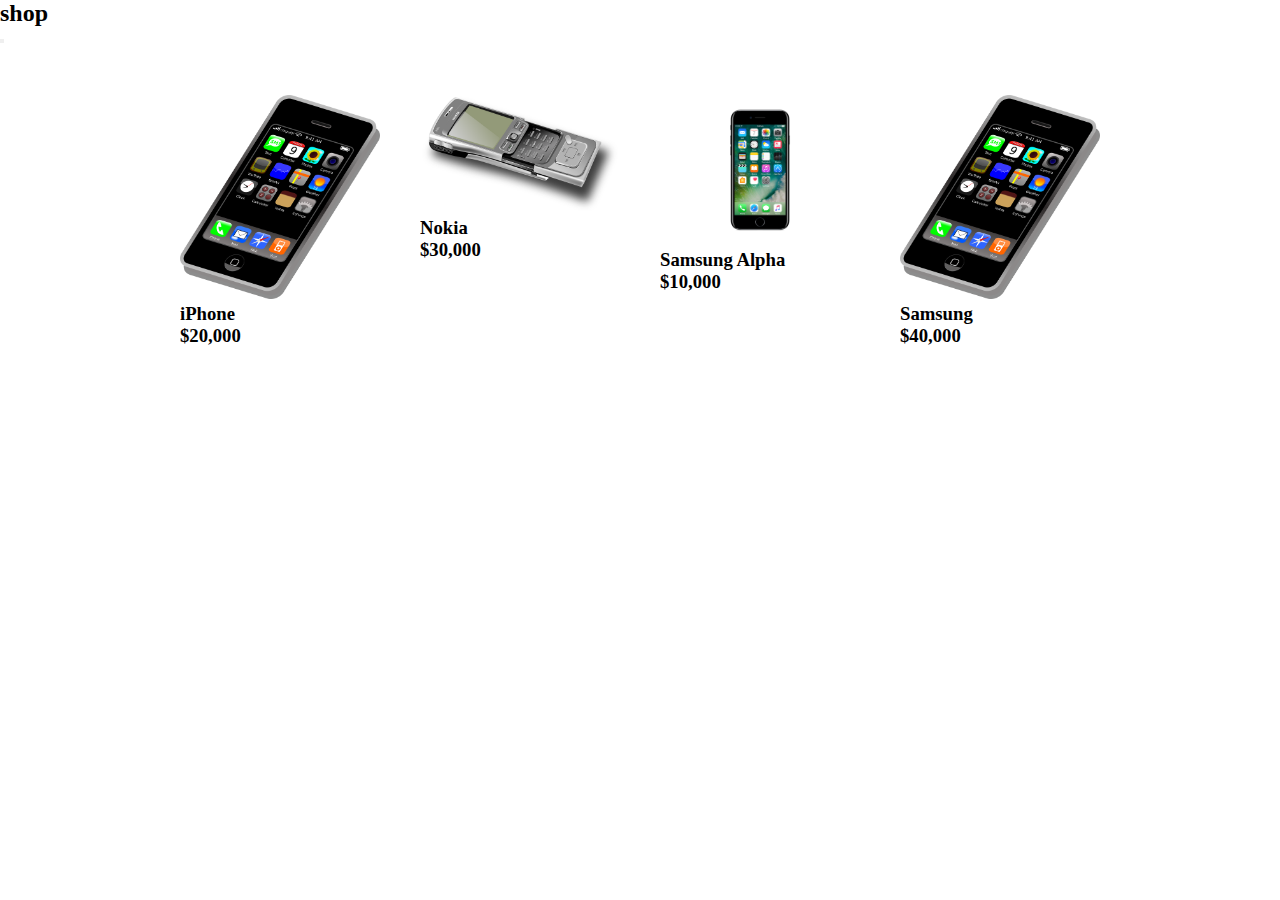
==== index.html @ 589e2d1b "shoping cart" ====
<!DOCTYPE html>
<html lang="en">

<head>
    <meta charset="UTF-8">
    <meta http-equiv="X-UA-Compatible" content="IE=edge">
    <meta name="viewport" content="width=device-width, initial-scale=1.0">
    <title>Document</title>
    <link rel="stylesheet" href="https://cdnjs.cloudflare.com/ajax/libs/font-awesome/6.2.0/css/all.min.css"
        integrity="sha512-xh6O/CkQoPOWDdYTDqeRdPCVd1SpvCA9XXcUnZS2FmJNp1coAFzvtCN9BmamE+4aHK8yyUHUSCcJHgXloTyT2A=="
        crossorigin="anonymous" referrerpolicy="no-referrer" />
    <link rel="stylesheet" href="https://cdn.jsdelivr.net/npm/bootstrap@4.1.3/dist/css/bootstrap.min.css"
        integrity="sha384-MCw98/SFnGE8fJT3GXwEOngsV7Zt27NXFoaoApmYm81iuXoPkFOJwJ8ERdknLPMO" crossorigin="anonymous">
    <link rel="stylesheet" href="./style.css">

</head>

<body>

    <nav class="navbar  navbar-light bg-light">
        <div class="container">
            <h2 class="navbar-brand" href="#">shop</h2>
            <a href="cart.html" class="cart">
                <button class="btn btn-outline-secondary"> <i class="fa-solid fa-basket-shopping"></i> <span>0</span></button>
            </a>
        </div>
    </nav>





    <div class="container-fluid">
        <div class="imag">
            <img src="./imag/iphone.png" alt="">
            <h3>iPhone</h3>
            <h3>$20,000</h3>
            <a class="add-cart cart1" href="#">Add cart</a>
        </div>

        <div class="imag">
            <img src="./imag/nokia.png" alt="">
            <h3>Nokia</h3>
            <h3>$30,000</h3>
            <a class="add-cart cart2" href="#">Add cart</a>
        </div>

        <div class="imag">
            <img src="./imag/Samsung Alpha.png" alt="">
            <h3>Samsung Alpha</h3>
            <h3>$10,000</h3>
            <a class="add-cart cart3" href="#">Add cart</a>
        </div>

        <div class="imag">
            <img src="./imag/Samsung.png" alt="">
            <h3>Samsung</h3>
            <h3>$40,000</h3>
            <a class="add-cart cart4" href="#">Add cart</a>
        </div>
    </div>















    <script src="https://code.jquery.com/jquery-3.3.1.slim.min.js"
        integrity="sha384-q8i/X+965DzO0rT7abK41JStQIAqVgRVzpbzo5smXKp4YfRvH+8abtTE1Pi6jizo"
        crossorigin="anonymous"></script>
    <script src="https://cdn.jsdelivr.net/npm/popper.js@1.14.3/dist/umd/popper.min.js"
        integrity="sha384-ZMP7rVo3mIykV+2+9J3UJ46jBk0WLaUAdn689aCwoqbBJiSnjAK/l8WvCWPIPm49"
        crossorigin="anonymous"></script>
    <script src="https://cdn.jsdelivr.net/npm/bootstrap@4.1.3/dist/js/bootstrap.min.js"
        integrity="sha384-ChfqqxuZUCnJSK3+MXmPNIyE6ZbWh2IMqE241rYiqJxyMiZ6OW/JmZQ5stwEULTy"
        crossorigin="anonymous"></script>
    <script src="./index.js"></script>
</body>

</html>
---- style.css ----
*{
    margin: 0;
    padding: 0;
}
.imag{
    width: 200px;
    height: 400px;
    margin-right: 20px;
    margin-left: 20px;
    position: relative;
    overflow: hidden;
}
.imag img{
    width: 100%;
    height: auto;
}
.container-fluid{
    display: flex;
    justify-content: center;
    flex-wrap: wrap;
    margin-top: 50px;
    padding-bottom: 100px;
}
.add-cart{
    position: absolute;
    width: 100%;
    background-color: darkgray;
    transition: all 0.3s ease-in-out;
    opacity: 0;
    cursor: pointer;
    text-align: center;
}
.imag:hover .cart1,
.imag:hover .cart2,
.imag:hover .cart3,
.imag:hover .cart4{
    bottom: 50px;
    opacity: 1;
    padding: 10px;
    text-decoration: none;
}

.products{
    margin-left: 25rem;
    
    
}
.cart span{
    color: red;
    margin-top: 15px;
}
.Input{
    border: none;
    outline: none;
    background: none;
    width: 30px;
    pointer-events: none;
}
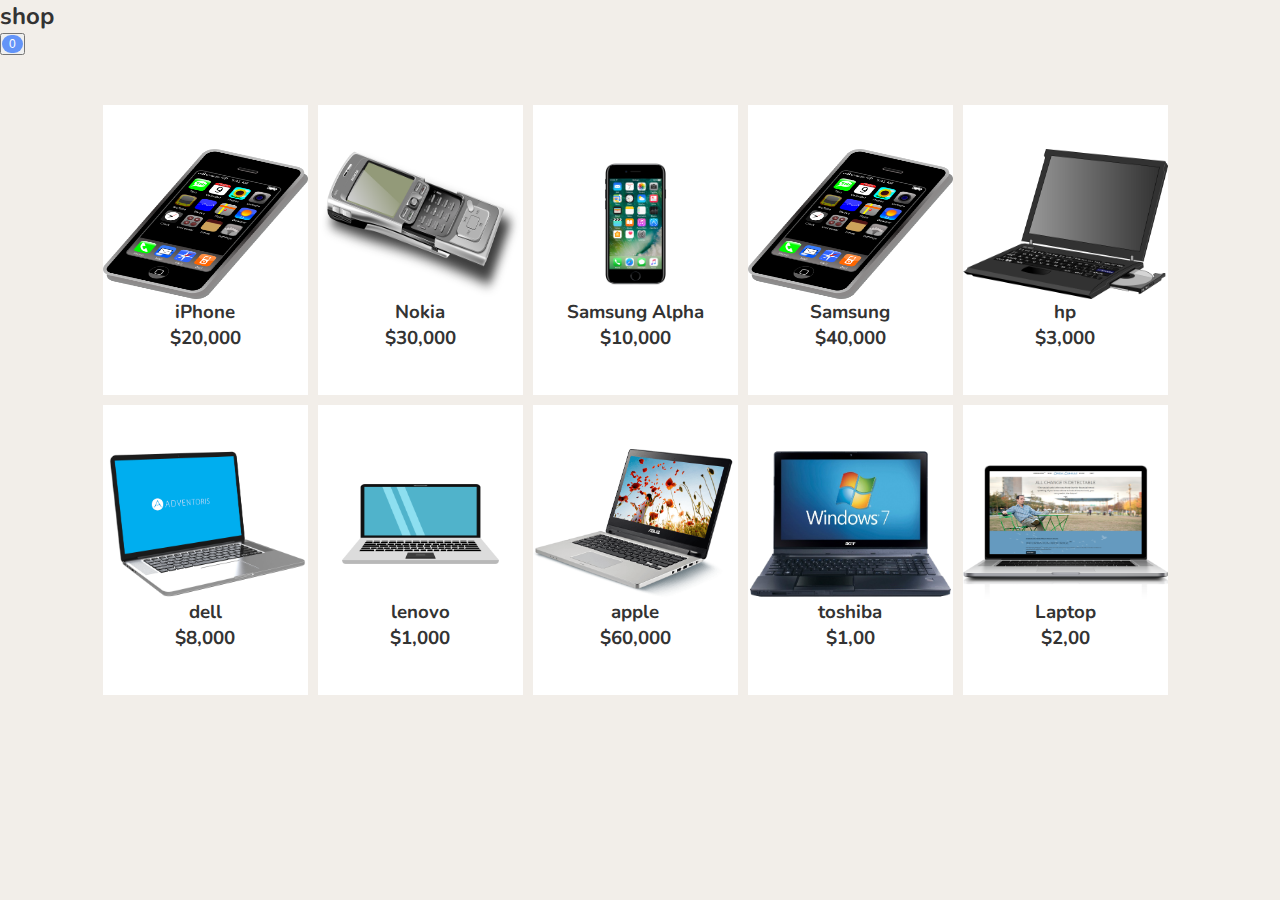
==== commit a7f776be: "fix card number issue" ====
--- a/index.html
+++ b/index.html
@@ -21,7 +21,7 @@
         <div class="container">
             <h2 class="navbar-brand" href="#">shop</h2>
             <a href="cart.html" class="cart">
-                <button class="btn btn-outline-secondary"> <i class="fa-solid fa-basket-shopping"></i> <span>0</span></button>
+                <button class="btn btn-outline-secondary"> <i class="fa-solid fa-basket-shopping"></i> <span class="badge">0</span></button>
             </a>
         </div>
     </nav>
@@ -58,6 +58,48 @@
             <h3>$40,000</h3>
             <a class="add-cart cart4" href="#">Add cart</a>
         </div>
+
+        <div class="imag">
+            <img src="./imag/hp.png" alt="">
+            <h3>hp</h3>
+            <h3>$3,000</h3>
+            <a class="add-cart cart5" href="#">Add cart</a>
+        </div>
+
+        <div class="imag">
+            <img src="./imag/dell.png" alt="">
+            <h3>dell</h3>
+            <h3>$8,000</h3>
+            <a class="add-cart cart6" href="#">Add cart</a>
+        </div>
+
+        <div class="imag">
+            <img src="./imag/lenovo.png" alt="">
+            <h3>lenovo</h3>
+            <h3>$1,000</h3>
+            <a class="add-cart cart7" href="#">Add cart</a>
+        </div>
+
+        <div class="imag">
+            <img src="./imag/apple.png" alt="">
+            <h3>apple</h3>
+            <h3>$60,000</h3>
+            <a class="add-cart cart8" href="#">Add cart</a>
+        </div>
+
+        <div class="imag">
+            <img src="./imag/toshiba.png" alt="">
+            <h3>toshiba</h3>
+            <h3>$1,00</h3>
+            <a class="add-cart cart8" href="#">Add cart</a>
+        </div>
+
+        <div class="imag">
+            <img src="./imag/Laptop.png" alt="">
+            <h3>Laptop</h3>
+            <h3>$2,00</h3>
+            <a class="add-cart cart8" href="#">Add cart</a>
+        </div>
     </div>
 
 
--- a/style.css
+++ b/style.css
@@ -1,58 +1,95 @@
-*{
-    margin: 0;
-    padding: 0;
+@import url("https://fonts.googleapis.com/css2?family=Nunito:ital,wght@0,200;0,300;0,400;0,500;0,600;0,700;1,200;1,300;1,400;1,500;1,600&display=swap");
+* {
+  margin: 0;
+  padding: 0;
 }
-.imag{
-    width: 200px;
-    height: 400px;
-    margin-right: 20px;
-    margin-left: 20px;
-    position: relative;
-    overflow: hidden;
+body {
+  background-color: #f2eee9;
+  font-family: 'Nunito', sans-serif;
+  color: #333;
 }
-.imag img{
-    width: 100%;
-    height: auto;
+.imag {
+  /* width: 200px;
+    height: 400px; */
+  /* margin-right: 20px;
+    margin-left: 20px; */
+  position: relative;
+  overflow: hidden;
+
+  background-color: #fff;
+  /* float: left; */
+  margin: 0 10px 10px 0;
+  width: 205px;
+  /* padding: 10px; */
+  height: 290px;
+  display: flex;
+  flex-direction: column;
+  justify-content: center;
+  align-items: center;
+  box-shadow: 0px 0px 0px 0px black;
 }
-.container-fluid{
-    display: flex;
-    justify-content: center;
-    flex-wrap: wrap;
-    margin-top: 50px;
-    padding-bottom: 100px;
+.imag:hover {
+  transform: translateY(-20px);
+  transition: all 0.8s ease;
 }
-.add-cart{
-    position: absolute;
-    width: 100%;
-    background-color: darkgray;
-    transition: all 0.3s ease-in-out;
-    opacity: 0;
-    cursor: pointer;
-    text-align: center;
+.imag img {
+  width: 100%;
+  height: 150px;
 }
-.imag:hover .cart1,
+.container-fluid {
+  display: flex;
+  justify-content: center;
+  flex-wrap: wrap;
+  margin-top: 50px;
+  padding-bottom: 100px;
+}
+.add-cart {
+  position: absolute;
+  width: 100%;
+  background-color: darkgray;
+  transition: all 0.6s ease;
+  opacity: 0;
+  cursor: pointer;
+  text-align: center;
+}
+/* .imag:hover .cart1,
 .imag:hover .cart2,
-.imag:hover .cart3,
-.imag:hover .cart4{
-    bottom: 50px;
-    opacity: 1;
-    padding: 10px;
-    text-decoration: none;
+.imag:hover .cart3, */
+.imag:hover .add-cart {
+  bottom: 0px;
+  opacity: 1;
+  padding: 10px;
+  text-decoration: none;
 }
 
-.products{
-    margin-left: 25rem;
-    
-    
+.products {
+  margin-left: 25rem;
 }
-.cart span{
+/* .cart span{
     color: red;
     margin-top: 15px;
+} */
+.Input {
+  border: none;
+  outline: none;
+  background: none;
+  width: 30px;
+  pointer-events: none;
 }
-.Input{
-    border: none;
-    outline: none;
-    background: none;
-    width: 30px;
-    pointer-events: none;
-}+
+.badge {
+  background-color: #6394f8;
+  border-radius: 10px;
+  color: white;
+  display: inline-block;
+  font-size: 12px;
+  line-height: 1;
+  padding: 3px 7px;
+  text-align: center;
+  vertical-align: middle;
+  white-space: nowrap;
+}
+
+/* .product-container{
+    background-color: #2F3C7E;
+} */
